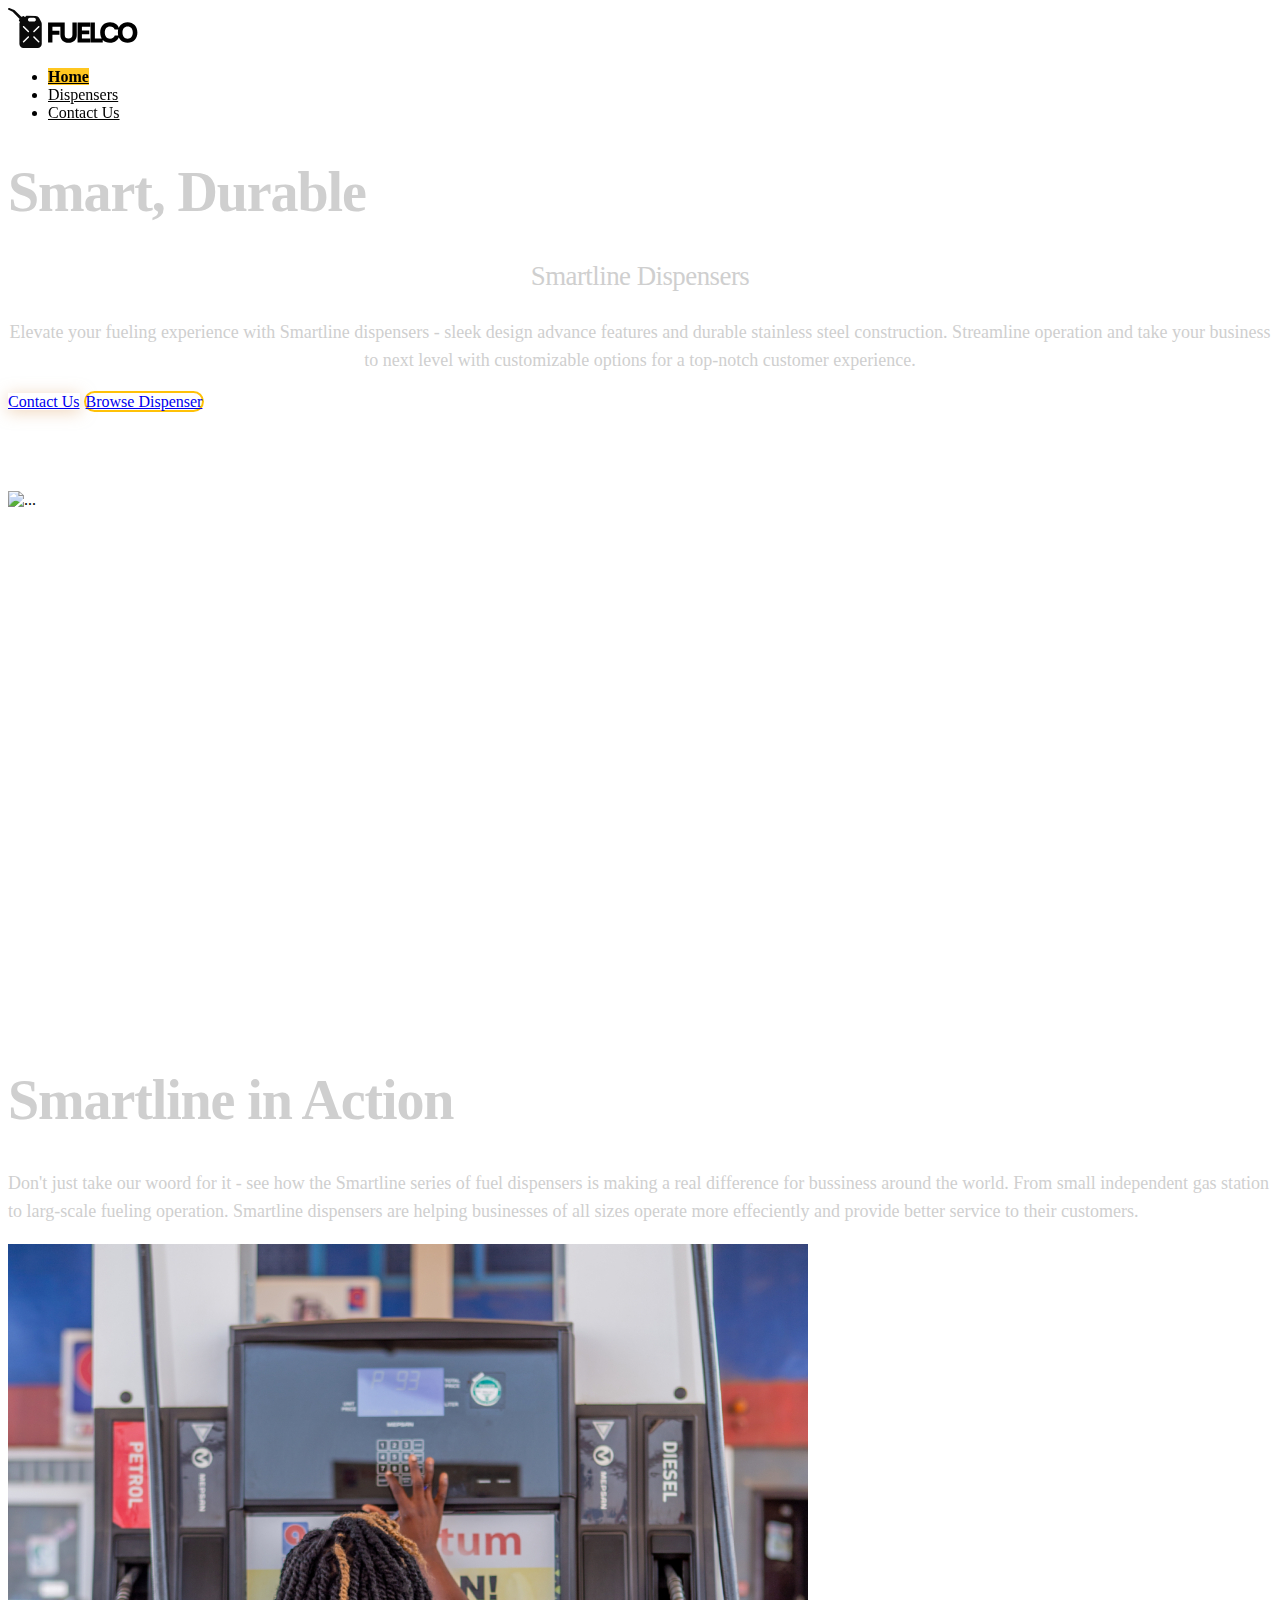
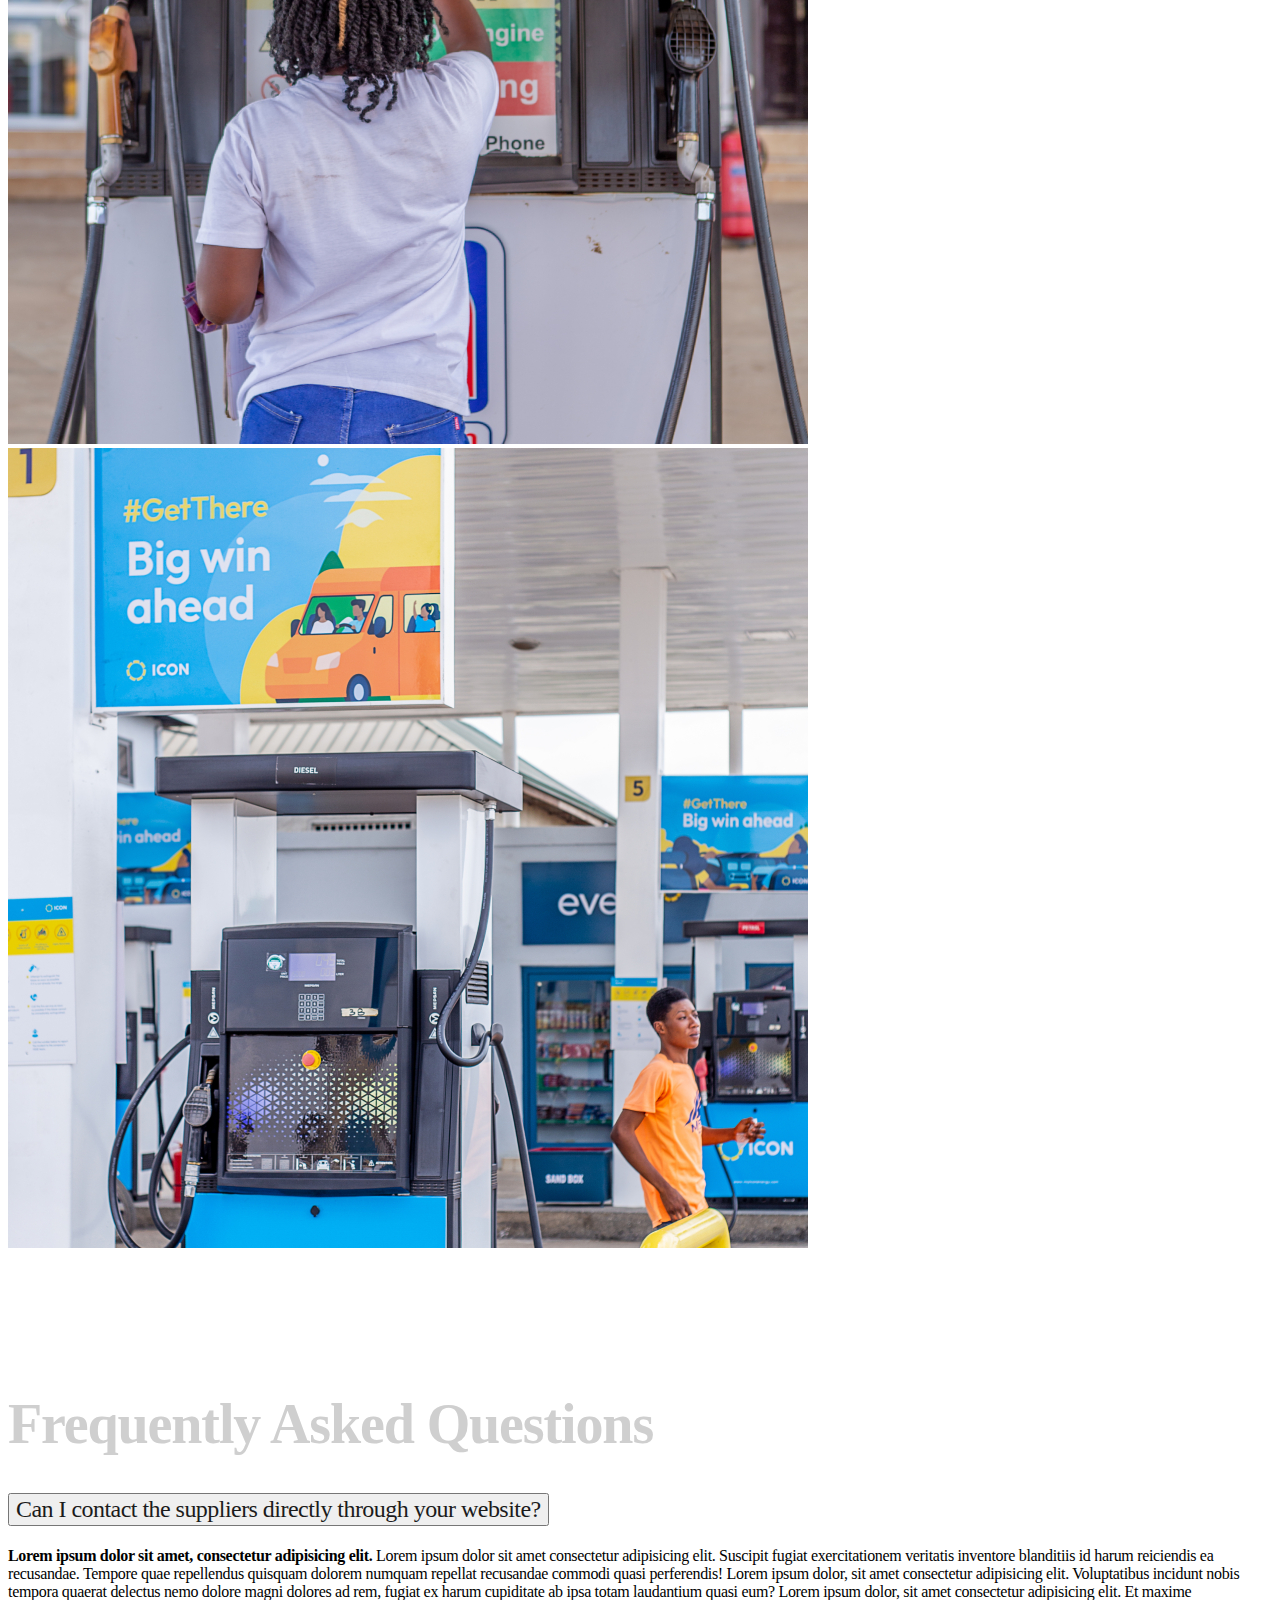
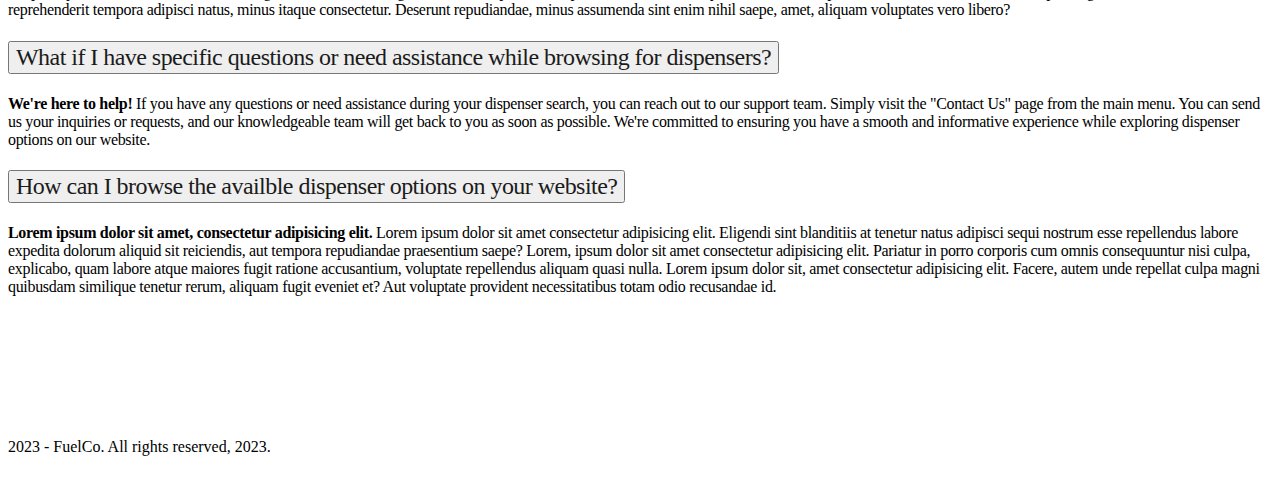
==== index.html @ 620f4d35 "Initial Commit" ====
<!DOCTYPE html>
<html lang="en">

<head>
  <!-- head -->
  <meta charset="utf-8">
  <meta name="msapplication-tap-highlight" content="no" />
  <meta name="viewport" content="width=device-width, initial-scale=1.0" />
  <title>FuelCo</title>

  <!-- Stylesheets -->
  <link href='https://fonts.googleapis.com/css?family=Lato:300,400,700,400italic,300italic' rel='stylesheet'
    type='text/css'>
  <link href="https://cdn.jsdelivr.net/npm/bootstrap@5.3.2/dist/css/bootstrap.min.css" rel="stylesheet"
    integrity="sha384-T3c6CoIi6uLrA9TneNEoa7RxnatzjcDSCmG1MXxSR1GAsXEV/Dwwykc2MPK8M2HN" crossorigin="anonymous">
  <link rel="stylesheet" href="https://cdnjs.cloudflare.com/ajax/libs/OwlCarousel2/2.3.4/assets/owl.carousel.min.css"
    integrity="sha512-tS3S5qG0BlhnQROyJXvNjeEM4UpMXHrQfTGmbQ1gKmelCxlSEBUaxhRBj/EFTzpbP4RVSrpEikbmdJobCvhE3g=="
    crossorigin="anonymous" referrerpolicy="no-referrer" />
  <link rel="stylesheet" href="https://cdnjs.cloudflare.com/ajax/libs/OwlCarousel2/2.3.4/assets/owl.theme.default.css"
    integrity="sha512-OTcub78R3msOCtY3Tc6FzeDJ8N9qvQn1Ph49ou13xgA9VsH9+LRxoFU6EqLhW4+PKRfU+/HReXmSZXHEkpYoOA=="
    crossorigin="anonymous" referrerpolicy="no-referrer" />
  <link rel="stylesheet" href="Resources/CSS/Custom.css">
</head>

<body style="background: url('images/Background.png'); background-size: cover;">

  <section>
    <!-- Top Navbar -->
    <div class="container headerItems mt-3">
      <header class="row justify-content-center py-3">
        <a href="#" class="col navbar-brand"><img src="images/LogoType.svg" alt="logo"></a>
        <ul class="col nav nav-pills">
          <li class="nav-item btn-outline-warning"><a href="#" class="nav-link active" aria-current="page"
              style="background-color:#ffc720; color: black;"><strong>Home</strong></a></li>
          <li class="nav-item ms-5 me-5 item"><a href="Dispensers All.html" class="nav-link"
              style="color: black;">Dispensers</a></li>
          <li class="nav-item item"><a href="Contact Us.html" class="nav-link" style="color: black;">Contact Us</a></li>
        </ul>
      </header>
    </div>
    <!-- Top Navbar -->

    <div class="px-4 py-5 my-sm-5 text-center text-white">
      <h1 class="mb-xl-5 header1">Smart, Durable</h1>
      <h3 class="bodyTitle">Smartline Dispensers</h3>
      <div class="col-lg-6 mx-auto">
        <p class="lead mb-5 bodyText">Elevate your fueling experience with Smartline dispensers - sleek design
          advance features and durable stainless steel construction. Streamline
          operation and take your business to next level with customizable options
          for a top-notch customer experience.</p>
        <div class="d-grid gap-2 d-sm-flex justify-content-sm-center">
          <a href="Contact Us.html" class="btn btn-warning btn-lg px-4 gap-3 btn-primary">Contact Us</a>
          <a href="Dispensers All.html" class="btn btn-outline-warning btn-lg px-4 btn-secondary">Browse Dispenser</a>
        </div>
      </div>
    </div>
  </section>

  <section class="mt-5">
    <div class="owl-carousel">
      <div class="card py-xl-5 rounded-5 card-glass">
        <a href="Smartline LX.html" class="text-decoration-none text-white ">
          <img src="images/Ds01.png" alt="desp" style="object-fit: cover;">
          <p class="h3 text-center">Smartline LX</p>
        </a>
      </div>
      <div class="card py-xl-5 rounded-5 card-glass">
        <a href="Smartline R.html" class="text-decoration-none text-white">
          <img src="images/Ds02.png" alt="desp" style="object-fit: cover;">
          <p class="h3 text-center">Smartline R</p>
        </a>
      </div>
      <div class="card py-xl-5 rounded-5 card-glass">
        <a href="#" class="text-decoration-none text-white">
          <img src="images/Ds03.png" alt="desp" style="object-fit: cover;">
          <p class="h3 text-center">Smartline L</p>
        </a>
      </div>
      <div class="card py-xl-5 rounded-5 card-glass">
        <a href="#" class="text-decoration-none text-white">
          <img src="images/Ds04.png" alt="desp" style="object-fit: cover;">
          <p class="h3 text-center">Smartline L-Hose</p>
        </a>
      </div>
      <div class="card py-xl-5 rounded-5 card-glass">
        <a href="#" class="text-decoration-none text-white">
          <img src="images/Ds05.png" alt="desp" style="object-fit: cover;">
          <p class="h3 text-center">Smartline H</p>
        </a>
      </div>
      <div class="card py-xl-5 rounded-5 card-glass">
        <a href="Smartline C.html" class="text-decoration-none text-white">
          <img src="images/Ds07.png" alt="desp" style="object-fit: cover;">
          <p class="h3 text-center">Smartline C</p>
        </a>
      </div>
    </div>
  </section>

  <section class="section-margin">
    <div class="container-md">
      <div class="row justify-content-center">
        <div class="col-md-6" style="height: 540px; width: 540px;">
          <img src="images/Photos (53).jpg" class="img-fluid" alt="..."
            style="height: 100%; width: 100%; object-fit: cover;">
        </div>
        <div class="col-md-6">
          <div class="row align-self-stretch">
            <div class=" col text-white">
              <h1 class="header1">Smartline in Action</h1>
              <p class="lead mb-3 bodyText-left">
                Don't just take our woord for it - see how the Smartline series of fuel
                dispensers is making a real difference for bussiness around the world.
                From small independent gas station to larg-scale fueling operation.
                Smartline dispensers are helping businesses of all sizes operate more
                effeciently and provide better service to their customers.
              </p>
            </div>
            <div class="row mt-1">
              <div class="col-6">
                <img src="images/Pic01.jpg" class="img-fluid" alt="photo03" style="object-fit: cover;">
              </div>
              <div class="col-6">
                <div class="">
                  <img src="images/Pic02.jpg" class="img-fluid" alt="photo23" style="object-fit: cover;">
                </div>
              </div>
            </div>
          </div>
        </div>
      </div>
    </div>
  </section>

  <section class="section-margin-wider">
    <div class="container mt-5 px-md-5 bd-example">
      <h1 class="header1 mb-3">Frequently Asked Questions</h1>
      <div class="accordion mb-5 " id="accordionExample">
        <div class="accordion-item">
          <h4 class="accordion-header" id="headingOne">
            <button class="accordion-button collapsed FAQ-title" type="button" data-bs-toggle="collapse"
              data-bs-target="#collapseOne" aria-expanded="false" aria-controls="collapseOne">
              Can I contact the suppliers directly through your website?
            </button>
          </h4>
          <div id="collapseOne" class="accordion-collapse collapse" aria-labelledby="headingOne"
            data-bs-parent="#accordionExample">
            <div class="accordion-body FAQ-body">
              <strong>Lorem ipsum dolor sit amet, consectetur adipisicing elit.</strong> Lorem ipsum dolor sit amet
              consectetur adipisicing elit. Suscipit fugiat exercitationem veritatis inventore blanditiis id harum
              reiciendis ea recusandae.
              Tempore quae repellendus quisquam dolorem numquam repellat recusandae commodi quasi perferendis! Lorem
              ipsum dolor, sit amet consectetur adipisicing elit. Voluptatibus incidunt nobis tempora quaerat delectus
              nemo dolore magni dolores ad rem,
              fugiat ex harum cupiditate ab ipsa totam laudantium quasi eum? Lorem ipsum dolor, sit amet consectetur
              adipisicing elit. Et maxime reprehenderit tempora adipisci natus, minus itaque consectetur. Deserunt
              repudiandae, minus assumenda sint enim nihil saepe,
              amet, aliquam voluptates vero libero?
            </div>
          </div>
        </div>
        <div class="accordion-item">
          <h4 class="accordion-header" id="headingTwo">
            <button class="accordion-button collapsed FAQ-title" type="button" data-bs-toggle="collapse"
              data-bs-target="#collapseTwo" aria-expanded="false" aria-controls="collapseTwo">
              What if I have specific questions or need assistance while browsing for dispensers?
            </button>
          </h4>
          <div id="collapseTwo" class="accordion-collapse collapse" aria-labelledby="headingTwo"
            data-bs-parent="#accordionExample">
            <div class="accordion-body FAQ-body">
              <strong>We're here to help!</strong> If you have any questions or need assistance during your dispenser search, you
                can reach out to our support team. Simply visit the "Contact Us" page from the main menu. You can send
                us your inquiries or requests, and our knowledgeable team will get back to you as soon as possible.
                We're committed to ensuring you have a smooth and informative experience while exploring dispenser
                options on our website.
            </div>
          </div>
        </div>
        <div class="accordion-item">
          <h4 class="accordion-header" id="headingThree">
            <button class="accordion-button collapsed FAQ-title" type="button" data-bs-toggle="collapse"
              data-bs-target="#collapseThree" aria-expanded="false" aria-controls="collapseThree">
              How can I browse the availble dispenser options on your website?
            </button>
          </h4>
          <div id="collapseThree" class="accordion-collapse collapse" aria-labelledby="headingThree"
            data-bs-parent="#accordionExample">
            <div class="accordion-body FAQ-body">
              <strong>Lorem ipsum dolor sit amet, consectetur adipisicing elit.</strong> Lorem ipsum dolor sit amet
              consectetur adipisicing elit. Eligendi sint blanditiis at tenetur natus adipisci sequi nostrum esse
              repellendus labore expedita dolorum aliquid sit reiciendis,
              aut tempora repudiandae praesentium saepe? Lorem, ipsum dolor sit amet consectetur adipisicing elit.
              Pariatur in porro corporis cum omnis consequuntur nisi culpa, explicabo, quam labore atque maiores fugit
              ratione accusantium, voluptate repellendus aliquam quasi nulla.
              Lorem ipsum dolor sit, amet consectetur adipisicing elit. Facere, autem unde repellat culpa magni
              quibusdam similique tenetur rerum, aliquam fugit eveniet et? Aut voluptate provident necessitatibus totam
              odio recusandae id.
            </div>
          </div>
        </div>
      </div>
    </div>
  </section>
  <!-- Footer area -->
  <section class="container section-margin-wider">
    <footer class="footer mt-auto py-3 bg-black ">
      <div class="row justify-content-center px-5 text-center border-top border-white border-3">
        <span class="text-white col-3">2023 - FuelCo.</span>
        <span class="text-white col-3">All rights reserved, 2023.</span>
        <span class="text-white col-3">
          <a href=""><svg xmlns="http://www.w3.org/2000/svg" height="16" width="16" viewBox="0 0 512 512">
              <!--!Font Awesome Free 6.5.1 by @fontawesome - https://fontawesome.com License - https://fontawesome.com/license/free Copyright 2023 Fonticons, Inc.-->
              <path fill="#ffffff"
                d="M48 64C21.5 64 0 85.5 0 112c0 15.1 7.1 29.3 19.2 38.4L236.8 313.6c11.4 8.5 27 8.5 38.4 0L492.8 150.4c12.1-9.1 19.2-23.3 19.2-38.4c0-26.5-21.5-48-48-48H48zM0 176V384c0 35.3 28.7 64 64 64H448c35.3 0 64-28.7 64-64V176L294.4 339.2c-22.8 17.1-54 17.1-76.8 0L0 176z" />
            </svg></a>
          <a href=""><svg xmlns="http://www.w3.org/2000/svg" height="16" width="16" viewBox="0 0 512 512">
              <!--!Font Awesome Free 6.5.1 by @fontawesome - https://fontawesome.com License - https://fontawesome.com/license/free Copyright 2023 Fonticons, Inc.-->
              <path fill="#ffffff"
                d="M389.2 48h70.6L305.6 224.2 487 464H345L233.7 318.6 106.5 464H35.8L200.7 275.5 26.8 48H172.4L272.9 180.9 389.2 48zM364.4 421.8h39.1L151.1 88h-42L364.4 421.8z" />
            </svg></a>
          <a href=""><svg xmlns="http://www.w3.org/2000/svg" height="16" width="10" viewBox="0 0 320 512">
              <!--!Font Awesome Free 6.5.1 by @fontawesome - https://fontawesome.com License - https://fontawesome.com/license/free Copyright 2023 Fonticons, Inc.-->
              <path fill="#ffffff"
                d="M80 299.3V512H196V299.3h86.5l18-97.8H196V166.9c0-51.7 20.3-71.5 72.7-71.5c16.3 0 29.4 .4 37 1.2V7.9C291.4 4 256.4 0 236.2 0C129.3 0 80 50.5 80 159.4v42.1H14v97.8H80z" />
            </svg></a>
          <a href=""><svg xmlns="http://www.w3.org/2000/svg" height="16" width="14" viewBox="0 0 448 512">
              <!--!Font Awesome Free 6.5.1 by @fontawesome - https://fontawesome.com License - https://fontawesome.com/license/free Copyright 2023 Fonticons, Inc.-->
              <path fill="#ffffff"
                d="M448 209.9a210.1 210.1 0 0 1 -122.8-39.3V349.4A162.6 162.6 0 1 1 185 188.3V278.2a74.6 74.6 0 1 0 52.2 71.2V0l88 0a121.2 121.2 0 0 0 1.9 22.2h0A122.2 122.2 0 0 0 381 102.4a121.4 121.4 0 0 0 67 20.1z" />
            </svg></a>
        </span>
      </div>
    </footer>
  </section>
  <!-- Footer area -->


  <!-- Script area -->
  <script src="https://cdn.jsdelivr.net/npm/bootstrap@5.3.2/dist/js/bootstrap.bundle.min.js"
    integrity="sha384-C6RzsynM9kWDrMNeT87bh95OGNyZPhcTNXj1NW7RuBCsyN/o0jlpcV8Qyq46cDfL"
    crossorigin="anonymous"></script>
  <script src="https://cdnjs.cloudflare.com/ajax/libs/jquery/3.7.1/jquery.min.js"
    integrity="sha512-v2CJ7UaYy4JwqLDIrZUI/4hqeoQieOmAZNXBeQyjo21dadnwR+8ZaIJVT8EE2iyI61OV8e6M8PP2/4hpQINQ/g=="
    crossorigin="anonymous" referrerpolicy="no-referrer"></script>
  <script src="https://cdnjs.cloudflare.com/ajax/libs/OwlCarousel2/2.3.4/owl.carousel.min.js"
    integrity="sha512-bPs7Ae6pVvhOSiIcyUClR7/q2OAsRiovw4vAkX+zJbw3ShAeeqezq50RIIcIURq7Oa20rW2n2q+fyXBNcU9lrw=="
    crossorigin="anonymous" referrerpolicy="no-referrer"></script>
  <!-- Script area -->

  <script>
    $(document).ready(function () {
      var owl = $('.owl-carousel');
      owl.owlCarousel({
        margin: 10,
        nav: true,
        loop: true,
        responsive: {
          0: {
            items: 1
          },
          600: {
            items: 3
          },
          1000: {
            items: 5
          }
        }
      })
    })
  </script>
  <script>
    $(document).ready(function () {
      $(".owl-carousel").owlCarousel();
    });
  </script>
</body>

</html>
---- Resources/CSS/Custom.css ----
.body-main {
    background: url('images/Background.png') no-repeat center center fixed;
    background-size: cover;
}

.headerItems {
    border-radius: 16px;
    background: rgba(255, 255, 255, 0.35);
    backdrop-filter: blur(1.75px);
}

.header1 {
    color: #CFCFCF;
    font-family: Satoshi;
    font-size: 56px;
    font-style: normal;
    font-weight: 900;
    line-height: normal;
    letter-spacing: -1.12px;
}

.header2 {
    color: #CFCFCF;
    font-family: Satoshi;
    font-size: 40px;
    font-style: normal;
    font-weight: 900;
    line-height: normal;
    letter-spacing: -1.12px;
}

.subheader1 {
    color: #CFCFCF;
    font-family: Satoshi;
    font-size: 24px;
    font-style: normal;
    font-weight: 400;
    line-height: normal;
    letter-spacing: -1.12px;
}

.subheader1-black {
    color: #1d1d1d;
    font-family: Satoshi;
    font-size: 24px;
    font-style: normal;
    font-weight: 600;
    line-height: normal;
    letter-spacing: -1.12px;
}

.bodyTitle {
    color: #CFCFCF;
    text-align: center;
    font-family: Satoshi;
    font-size: 26.9px;
    font-style: normal;
    font-weight: 500;
    line-height: normal;
    letter-spacing: -0.538px;
}

.bodyText {
    color: #CFCFCF;
    text-align: center;
    font-family: Satoshi;
    font-size: 18px;
    font-style: normal;
    font-weight: 400;
    line-height: 155.5%;
    /* 24.88px */
}

.bodyText-left {
    color: #CFCFCF;
    text-align: left;
    font-family: Satoshi;
    font-size: 18px;
    font-style: normal;
    font-weight: 400;
    line-height: 155.5%;
    /* 24.88px */
}

.bodyText-black {
    color: #1d1d1d;
    text-align: center;
    font-family: Satoshi;
    font-size: 18px;
    font-style: normal;
    font-weight: 400;
    line-height: 155.5%;
    /* 24.88px */
}

.bodyText-left-black {
    color: #1d1d1d;
    text-align: left;
    font-family: Satoshi;
    font-size: 18px;
    font-style: normal;
    font-weight: 400;
    line-height: 155.5%;
    /* 24.88px */
}

.btn-primary {
    /* border-radius: 14px; */
    /* background: #FF8201; */
    box-shadow: 0px 2px 16px 0px rgba(226, 173, 119, 0.50);
}

.btn-secondary {
    border-radius: 14px;
    background: #cfcfcf00;
    border: 2px solid #FFC108;
}

.card-glass {
    border-radius: 46.5px;
    border: 2px solid #ffc10834;
    background: linear-gradient(167deg, rgba(255, 255, 255, 0.24) 6.91%, rgba(255, 255, 255, 0.06) 90.79%);
    box-shadow: 0px 8px 32px 8px rgba(0, 0, 0, 0.15);
    backdrop-filter: blur(7.5px);
}

.section-margin {
    margin-top: 80px;
    margin-bottom: 40px;
}

.section-margin-wider {
    margin-top: 140px;
    margin-bottom: 40px;
}

.FAQ-title {
    color: #1b1b1b;
    font-family: Satoshi;
    font-size: 24px;
    font-style: normal;
    font-weight: 500;
    line-height: normal;
    letter-spacing: -0.538px;
}

.FAQ-body {
    color: #000;
    font-family: Satoshi;
    font-size: 16px;
    font-style: normal;
    font-weight: 400;
    line-height: normal;
    letter-spacing: -0.32px;
}

.item {
    border-radius: 8px;
    transition: background-color 0.3s, color 0.3s;
}

.item:hover {
    color: white;
    border-radius: 8px;
    background-color: rgba(255, 193, 8, 0.4);
}

.filter-options {
    border-radius: 16px;
    opacity: 0.5;
    background: rgba(206, 206, 206, 0.50);
}

.image-grid {
    transition: transform 0.3s;
}

.image-grid:hover {
    transform: scale(1.05);
}

.descriptor {
    border-radius: 32px;
    opacity: 0.75;
    background: #3F3F3F;
    color: white;
    box-shadow: 9px 16px 16px 8px rgba(54, 54, 54, 0.30);
    backdrop-filter: blur(20px);
}

.in-action-image-container {
    overflow: hidden; /* Ensure the image is clipped within the container */
    position: relative; /* Establish positioning context for the absolute positioned image */
  }

.in-action-image {
    width: 25%;
    height: auto;
    object-fit: cover;
    transition: transform 0.3s;
}

.in-action-image:hover {
    transform: scale(1.1);
}

.in-action-image.parallax {
    transition: transform 0.3s;
    position: absolute;
    top: 0;
    left: 0;
}

.in-action-image.parallax:hover {
    transform: translate(10px, 10px);
}
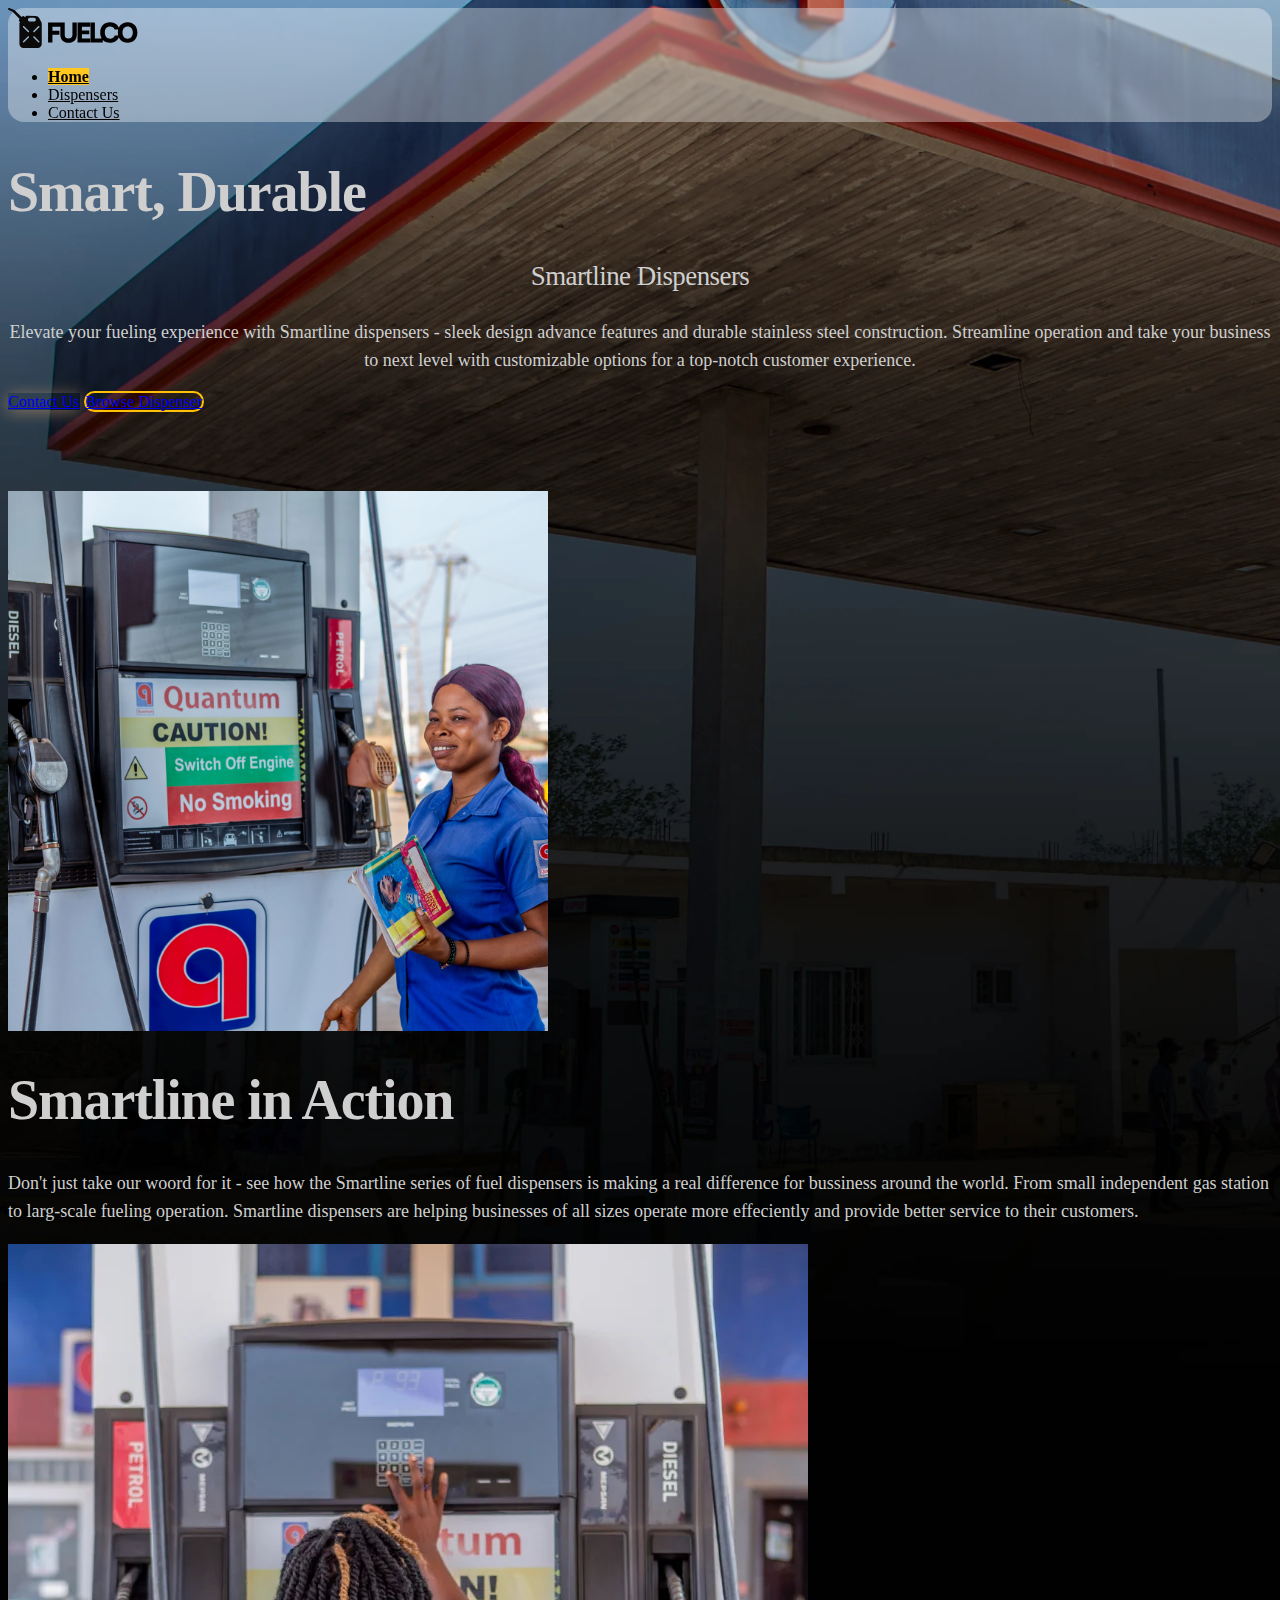
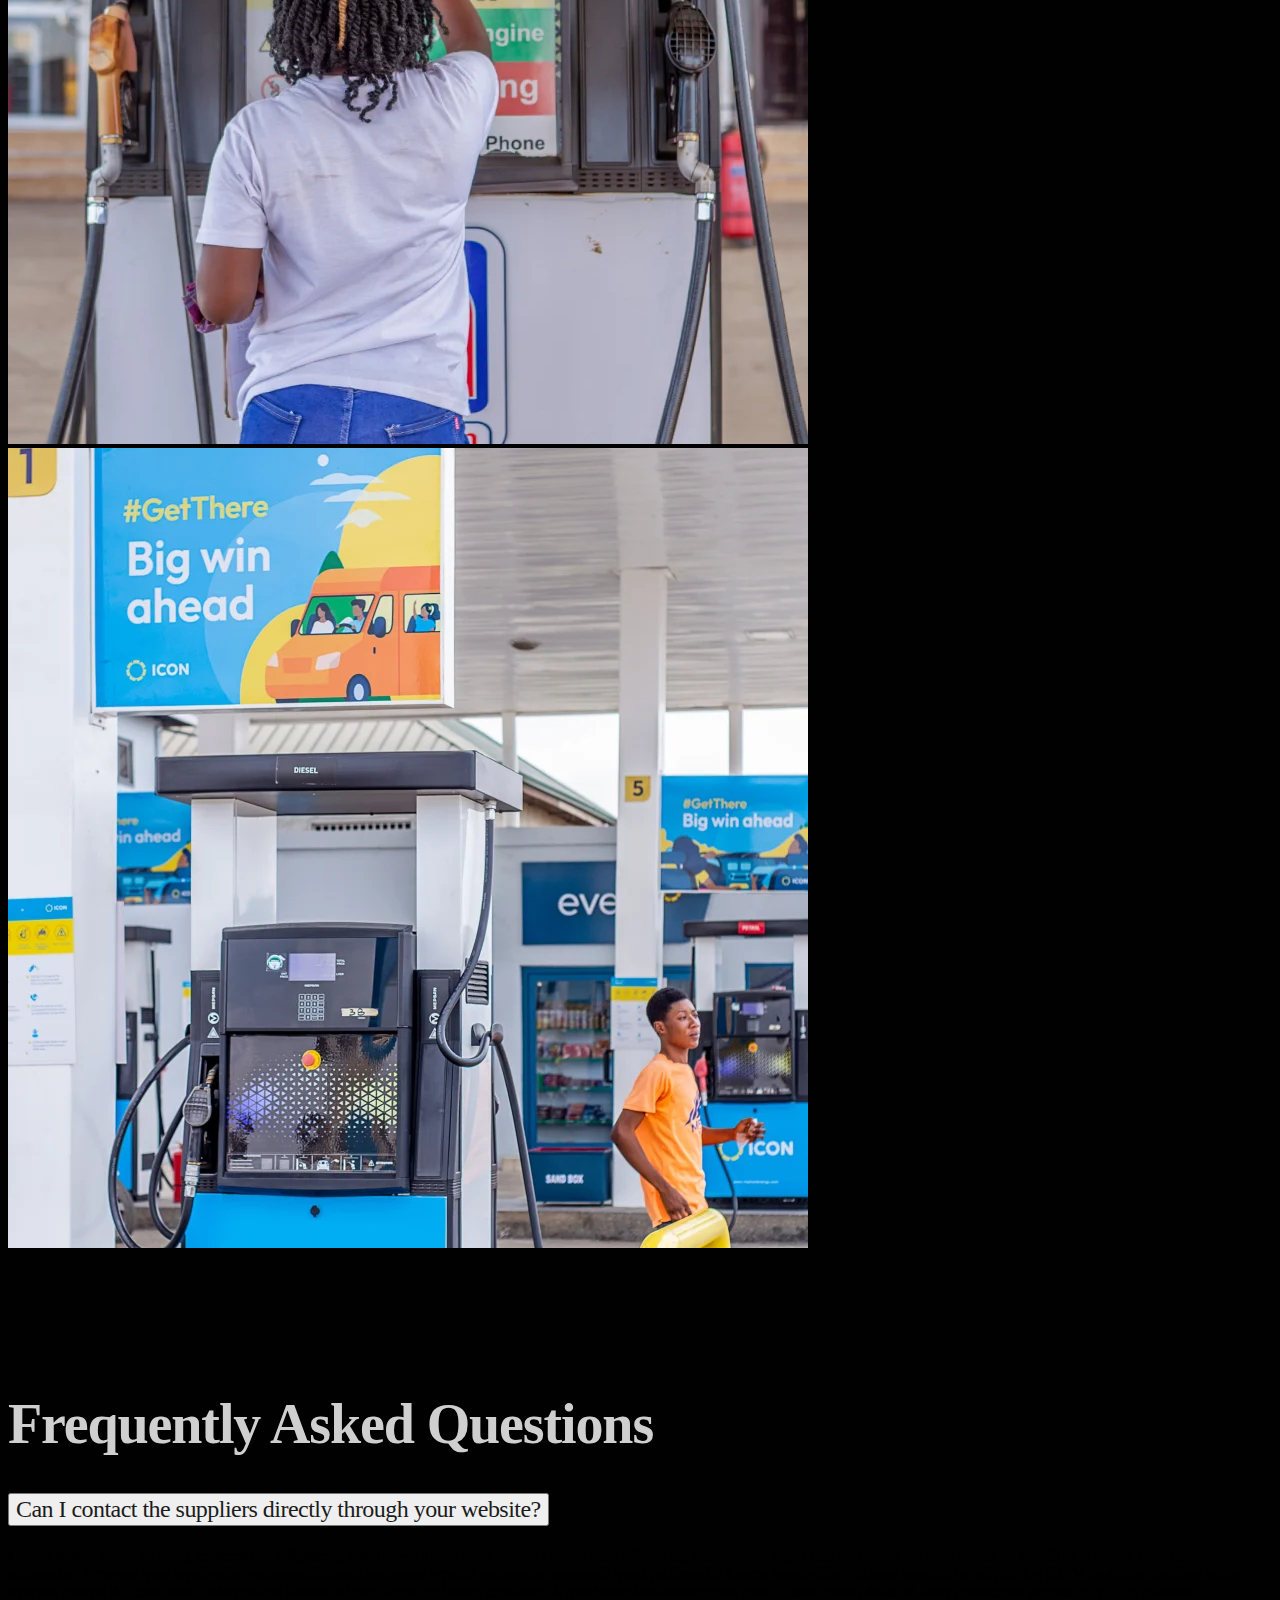
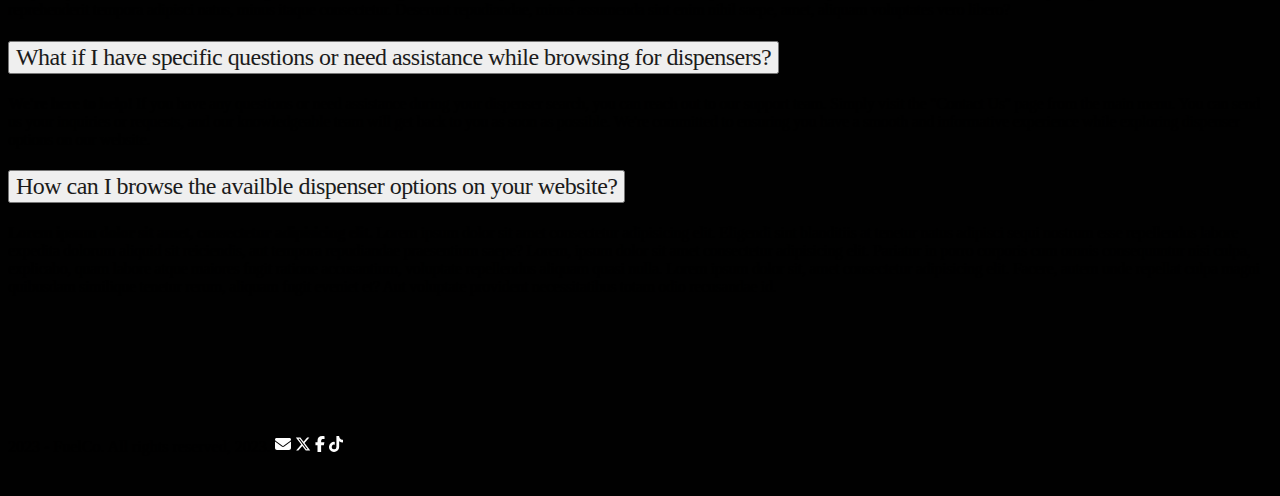
==== commit 2b094230: "Compressed Images" ====
--- a/index.html
+++ b/index.html
@@ -22,7 +22,7 @@
   <link rel="stylesheet" href="Resources/CSS/Custom.css">
 </head>
 
-<body style="background: url('images/Background.png'); background-size: cover;">
+<body style="background: url('images/Background.webp'); background-size: cover;">
 
   <section>
     <!-- Top Navbar -->
@@ -60,37 +60,37 @@
     <div class="owl-carousel">
       <div class="card py-xl-5 rounded-5 card-glass">
         <a href="Smartline LX.html" class="text-decoration-none text-white ">
-          <img src="images/Ds01.png" alt="desp" style="object-fit: cover;">
+          <img loading="lazy" src="images/Ds01.webp" alt="desp" style="object-fit: cover;">
           <p class="h3 text-center">Smartline LX</p>
         </a>
       </div>
       <div class="card py-xl-5 rounded-5 card-glass">
         <a href="Smartline R.html" class="text-decoration-none text-white">
-          <img src="images/Ds02.png" alt="desp" style="object-fit: cover;">
+          <img loading="lazy" src="images/Ds02.webp" alt="desp" style="object-fit: cover;">
           <p class="h3 text-center">Smartline R</p>
         </a>
       </div>
       <div class="card py-xl-5 rounded-5 card-glass">
         <a href="#" class="text-decoration-none text-white">
-          <img src="images/Ds03.png" alt="desp" style="object-fit: cover;">
+          <img loading="lazy" src="images/Ds03.webp" alt="desp" style="object-fit: cover;">
           <p class="h3 text-center">Smartline L</p>
         </a>
       </div>
       <div class="card py-xl-5 rounded-5 card-glass">
         <a href="#" class="text-decoration-none text-white">
-          <img src="images/Ds04.png" alt="desp" style="object-fit: cover;">
+          <img loading="lazy" src="images/Ds04.webp" alt="desp" style="object-fit: cover;">
           <p class="h3 text-center">Smartline L-Hose</p>
         </a>
       </div>
       <div class="card py-xl-5 rounded-5 card-glass">
         <a href="#" class="text-decoration-none text-white">
-          <img src="images/Ds05.png" alt="desp" style="object-fit: cover;">
+          <img loading="lazy" src="images/Ds05.webp" alt="desp" style="object-fit: cover;">
           <p class="h3 text-center">Smartline H</p>
         </a>
       </div>
       <div class="card py-xl-5 rounded-5 card-glass">
         <a href="Smartline C.html" class="text-decoration-none text-white">
-          <img src="images/Ds07.png" alt="desp" style="object-fit: cover;">
+          <img loading="lazy" src="images/Ds07.webp" alt="desp" style="object-fit: cover;">
           <p class="h3 text-center">Smartline C</p>
         </a>
       </div>
@@ -101,7 +101,7 @@
     <div class="container-md">
       <div class="row justify-content-center">
         <div class="col-md-6" style="height: 540px; width: 540px;">
-          <img src="images/Photos (53).jpg" class="img-fluid" alt="..."
+          <img loading="lazy" src="images/Photos (53).webp" class="img-fluid" alt="..."
             style="height: 100%; width: 100%; object-fit: cover;">
         </div>
         <div class="col-md-6">
@@ -118,11 +118,11 @@
             </div>
             <div class="row mt-1">
               <div class="col-6">
-                <img src="images/Pic01.jpg" class="img-fluid" alt="photo03" style="object-fit: cover;">
+                <img loading="lazy" src="images/Pic01.webp" class="img-fluid" alt="photo03" style="object-fit: cover;">
               </div>
               <div class="col-6">
                 <div class="">
-                  <img src="images/Pic02.jpg" class="img-fluid" alt="photo23" style="object-fit: cover;">
+                  <img loading="lazy" src="images/Pic02.webp" class="img-fluid" alt="photo23" style="object-fit: cover;">
                 </div>
               </div>
             </div>
@@ -169,11 +169,12 @@
           <div id="collapseTwo" class="accordion-collapse collapse" aria-labelledby="headingTwo"
             data-bs-parent="#accordionExample">
             <div class="accordion-body FAQ-body">
-              <strong>We're here to help!</strong> If you have any questions or need assistance during your dispenser search, you
-                can reach out to our support team. Simply visit the "Contact Us" page from the main menu. You can send
-                us your inquiries or requests, and our knowledgeable team will get back to you as soon as possible.
-                We're committed to ensuring you have a smooth and informative experience while exploring dispenser
-                options on our website.
+              <strong>We're here to help!</strong> If you have any questions or need assistance during your dispenser
+              search, you
+              can reach out to our support team. Simply visit the "Contact Us" page from the main menu. You can send
+              us your inquiries or requests, and our knowledgeable team will get back to you as soon as possible.
+              We're committed to ensuring you have a smooth and informative experience while exploring dispenser
+              options on our website.
             </div>
           </div>
         </div>
@@ -235,7 +236,6 @@
   </section>
   <!-- Footer area -->
 
-
   <!-- Script area -->
   <script src="https://cdn.jsdelivr.net/npm/bootstrap@5.3.2/dist/js/bootstrap.bundle.min.js"
     integrity="sha384-C6RzsynM9kWDrMNeT87bh95OGNyZPhcTNXj1NW7RuBCsyN/o0jlpcV8Qyq46cDfL"
@@ -247,12 +247,11 @@
     integrity="sha512-bPs7Ae6pVvhOSiIcyUClR7/q2OAsRiovw4vAkX+zJbw3ShAeeqezq50RIIcIURq7Oa20rW2n2q+fyXBNcU9lrw=="
     crossorigin="anonymous" referrerpolicy="no-referrer"></script>
   <!-- Script area -->
-
   <script>
     $(document).ready(function () {
       var owl = $('.owl-carousel');
       owl.owlCarousel({
-        margin: 10,
+        margin: 80,
         nav: true,
         loop: true,
         responsive: {
--- a/Resources/CSS/Custom.css
+++ b/Resources/CSS/Custom.css
@@ -1,5 +1,5 @@
 .body-main {
-    background: url('images/Background.png') no-repeat center center fixed;
+    background: url('images/Background.webp') no-repeat center center fixed;
     background-size: cover;
 }
 
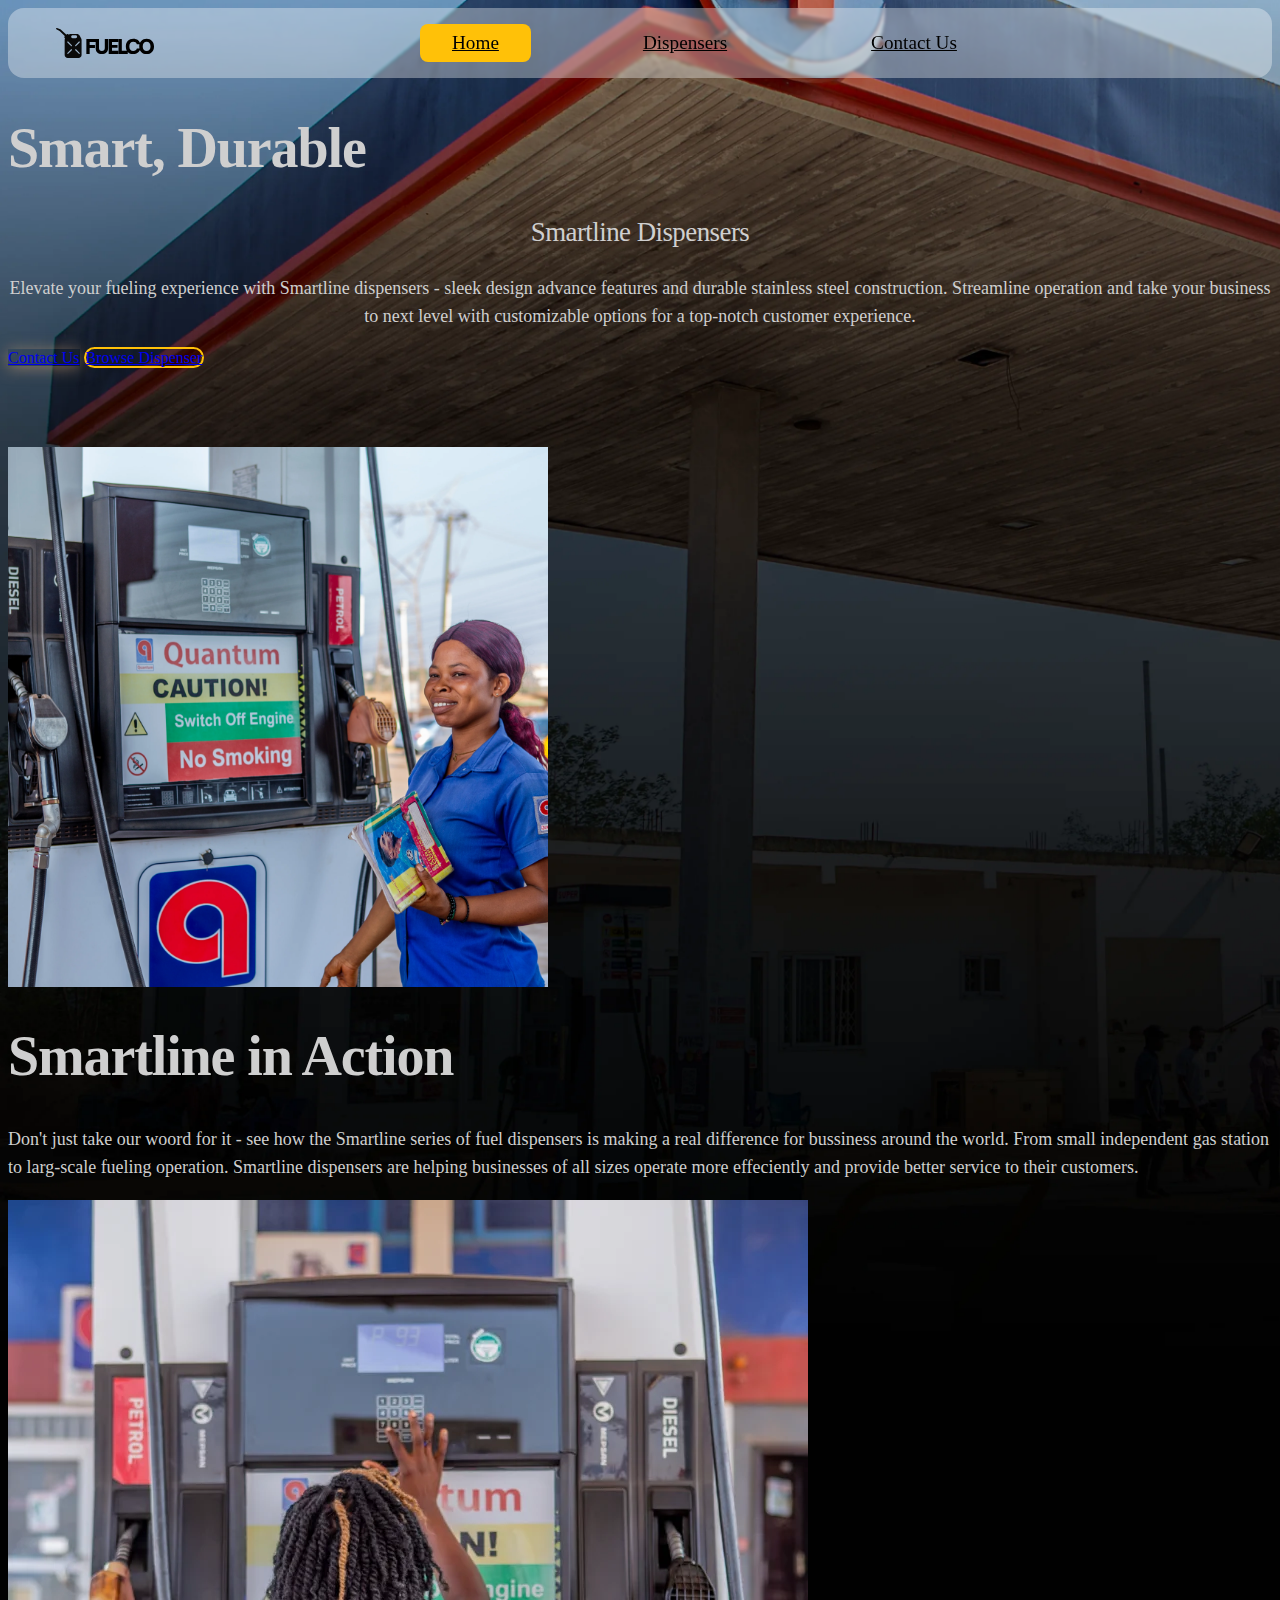
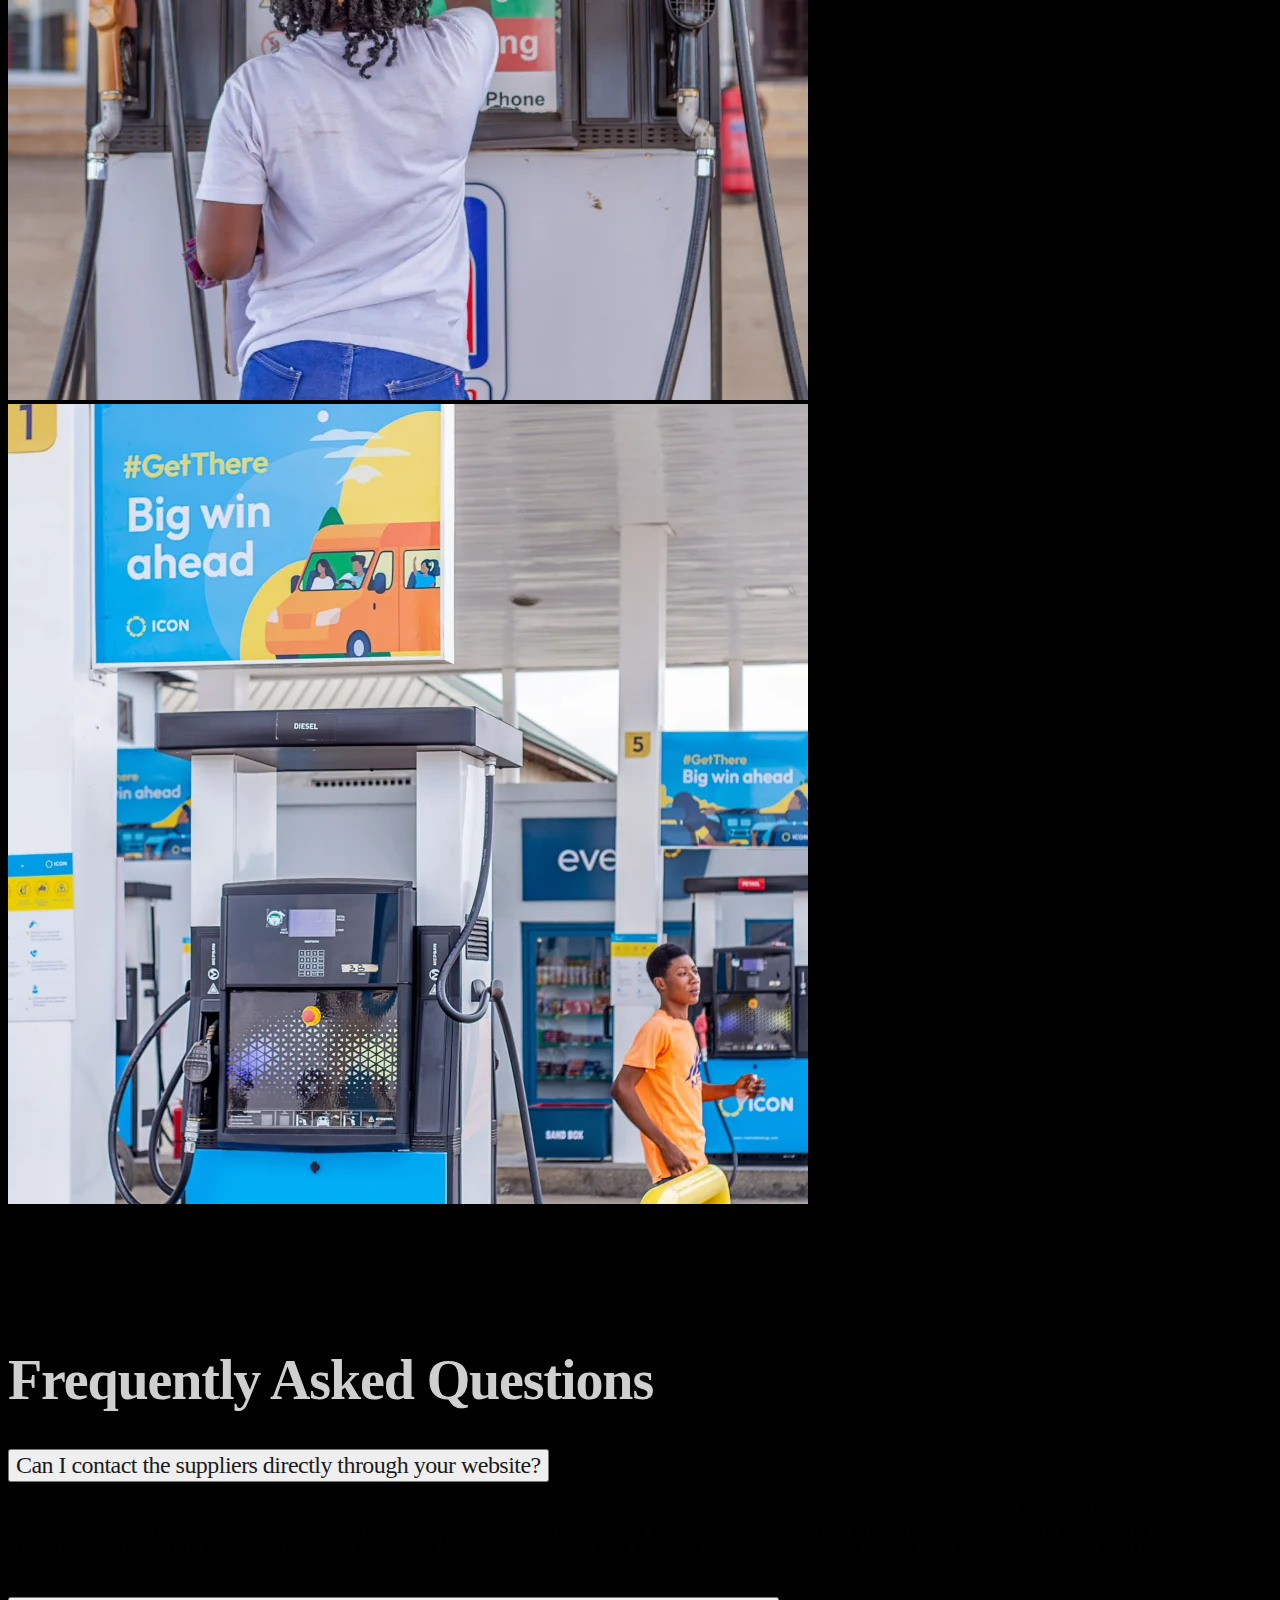
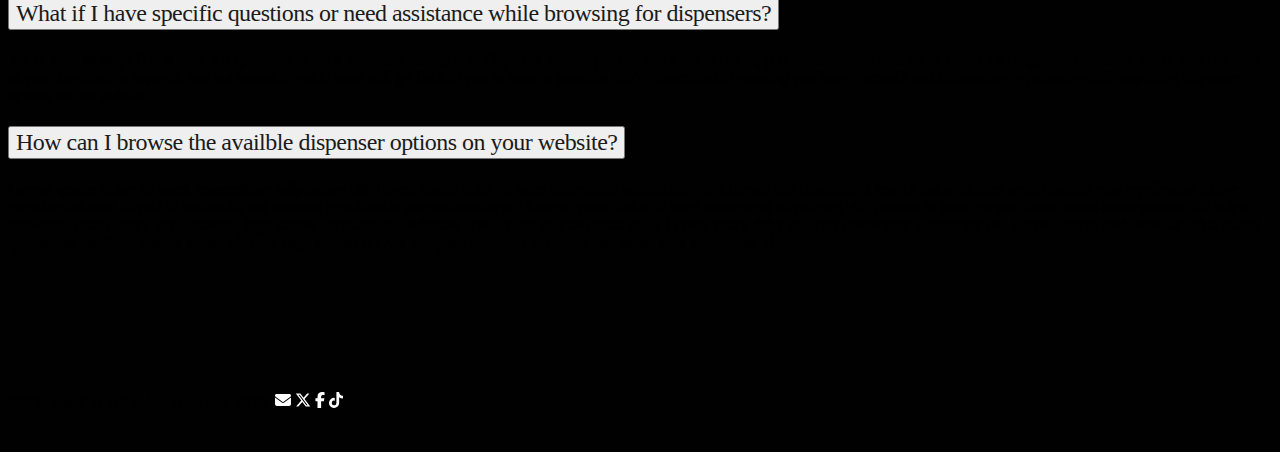
==== commit 3059d8d8: "Some more mods" ====
--- a/index.html
+++ b/index.html
@@ -7,6 +7,7 @@
   <meta name="msapplication-tap-highlight" content="no" />
   <meta name="viewport" content="width=device-width, initial-scale=1.0" />
   <title>FuelCo</title>
+  <link rel="icon" type="image/x-icon" href="images/Cannister.svg">
 
   <!-- Stylesheets -->
   <link href='https://fonts.googleapis.com/css?family=Lato:300,400,700,400italic,300italic' rel='stylesheet'
@@ -20,25 +21,49 @@
     integrity="sha512-OTcub78R3msOCtY3Tc6FzeDJ8N9qvQn1Ph49ou13xgA9VsH9+LRxoFU6EqLhW4+PKRfU+/HReXmSZXHEkpYoOA=="
     crossorigin="anonymous" referrerpolicy="no-referrer" />
   <link rel="stylesheet" href="Resources/CSS/Custom.css">
+  <link rel="stylesheet" href="https://cdnjs.cloudflare.com/ajax/libs/font-awesome/4.7.0/css/font-awesome.min.css">
 </head>
 
 <body style="background: url('images/Background.webp'); background-size: cover;">
 
   <section>
     <!-- Top Navbar -->
-    <div class="container headerItems mt-3">
+    <!-- <div class="container headerItems mt-3">
       <header class="row justify-content-center py-3">
         <a href="#" class="col navbar-brand"><img src="images/LogoType.svg" alt="logo"></a>
         <ul class="col nav nav-pills">
-          <li class="nav-item btn-outline-warning"><a href="#" class="nav-link active" aria-current="page"
-              style="background-color:#ffc720; color: black;"><strong>Home</strong></a></li>
-          <li class="nav-item ms-5 me-5 item"><a href="Dispensers All.html" class="nav-link"
+          <li class="nav-item btn-outline-warning">
+            <a href="#" class="nav-link active" aria-current="page"
+              style="background-color:#ffc720; color: black;"><strong>Home</strong>
+            </a>
+          </li>
+          <li class="nav-item mx-5 item"><a href="Dispensers All.html" class="nav-link"
               style="color: black;">Dispensers</a></li>
           <li class="nav-item item"><a href="Contact Us.html" class="nav-link" style="color: black;">Contact Us</a></li>
         </ul>
+        <a href="javascript:void(0);" class="icon" onclick="myFunction()">
+          <i class="fa fa-bars"></i>
+        </a>
       </header>
-    </div>
+    </div> -->
     <!-- Top Navbar -->
+
+    <!-- Top Navbar -->
+    <div class="container headerItems mt-3" id="myTopnav">
+      <div class="headerGroup">
+        <img src="images/LogoType.svg" alt="logo" style="width: 100px; height: auto;">
+        <div class="tabGroup">
+          <a href="#" class="nav-link currentTab hide-on-small-screen">Home</a>
+          <a class="nav-link hide-on-small-screen" href="Dispensers All.html">Dispensers</a>
+          <a class="nav-link hide-on-small-screen" href="Contact Us.html">Contact Us</a>
+        </div>
+      </div>
+      <a href="javascript:void(0);" class="icon" onclick="toggleNavbar()">
+        <i class="fa fa-bars"></i>
+      </a>
+    </div>
+    <!-- Top Navbar -->
+
 
     <div class="px-4 py-5 my-sm-5 text-center text-white">
       <h1 class="mb-xl-5 header1">Smart, Durable</h1>
@@ -122,7 +147,8 @@
               </div>
               <div class="col-6">
                 <div class="">
-                  <img loading="lazy" src="images/Pic02.webp" class="img-fluid" alt="photo23" style="object-fit: cover;">
+                  <img loading="lazy" src="images/Pic02.webp" class="img-fluid" alt="photo23"
+                    style="object-fit: cover;">
                 </div>
               </div>
             </div>
@@ -268,11 +294,25 @@
       })
     })
   </script>
+
   <script>
     $(document).ready(function () {
       $(".owl-carousel").owlCarousel();
     });
   </script>
+
+  <script>
+    // Function to toggle the show-links class on the headerItems container
+    function toggleNavbar() {
+      var navbar = document.getElementById("myTopnav");
+      if (navbar.className.indexOf("responsive") === -1) {
+        navbar.className += " responsive";
+      } else {
+        navbar.className = navbar.className.replace(" responsive", "");
+      }
+    }
+  </script>
+
 </body>
 
 </html>--- a/Resources/CSS/Custom.css
+++ b/Resources/CSS/Custom.css
@@ -4,10 +4,104 @@
 }
 
 .headerItems {
+    padding: 16px 48px;
+    flex-direction: column;
+    justify-content: center;
+    align-items: center;
+    gap: 8px;
     border-radius: 16px;
     background: rgba(255, 255, 255, 0.35);
     backdrop-filter: blur(1.75px);
 }
+
+.headerItems .icon {
+    display: none;
+}
+
+.headerGroup {
+    display: flex;
+    align-items: center;
+    gap: 264px;
+}
+
+.headerGroup .tabGroup {
+    display: flex;
+    align-items: flex-start;
+    gap: 80px;
+}
+
+.headerItems a {
+    color: #000;
+    font-family: Satoshi;
+    font-size: 19.2px;
+    font-style: normal;
+    font-weight: 500;
+    line-height: normal;
+
+    display: flex;
+    padding: 8px 32px;
+    justify-content: center;
+    align-items: center;
+    gap: 8px;
+    transition: inherit;
+}
+
+.headerItems a:hover {
+    color: white;
+    border-radius: 8px;
+    background-color: rgba(255, 193, 8, 0.4);
+}
+
+.headerItems a:active {
+    background-color: #FFC108;
+    color: black;
+}
+
+.currentTab {
+    background-color: #FFC108;
+    color: black;
+    border-radius: 8px;
+}
+
+/* Add a new class for hiding elements on small screens */
+.hide-on-small-screen {
+    display: none;
+}
+
+/* Add new CSS for responsive design */
+@media screen and (max-width: 600px) {
+    .headerGroup {
+        gap: 16px;
+        /* Reduce the gap for small screens */
+    }
+
+    .headerGroup .tabGroup {
+        flex-direction: column;
+        /* Display links vertically for small screens */
+        gap: 8px;
+    }
+
+    .headerItems a {
+        display: none;
+        /* Hide links by default for small screens */
+    }
+
+    .headerItems img{
+        display: none;
+    }
+
+    .headerItems a.icon {
+        display: flex;
+        /* Display the icon for small screens */
+    }
+
+    .headerItems.responsive a {
+        display: flex;
+        /* Display links when responsive class is added */
+    }
+}
+
+
 
 .header1 {
     color: #CFCFCF;
@@ -152,17 +246,6 @@
     font-weight: 400;
     line-height: normal;
     letter-spacing: -0.32px;
-}
-
-.item {
-    border-radius: 8px;
-    transition: background-color 0.3s, color 0.3s;
-}
-
-.item:hover {
-    color: white;
-    border-radius: 8px;
-    background-color: rgba(255, 193, 8, 0.4);
 }
 
 .filter-options {
@@ -189,9 +272,11 @@
 }
 
 .in-action-image-container {
-    overflow: hidden; /* Ensure the image is clipped within the container */
-    position: relative; /* Establish positioning context for the absolute positioned image */
-  }
+    overflow: hidden;
+    /* Ensure the image is clipped within the container */
+    position: relative;
+    /* Establish positioning context for the absolute positioned image */
+}
 
 .in-action-image {
     width: 25%;
